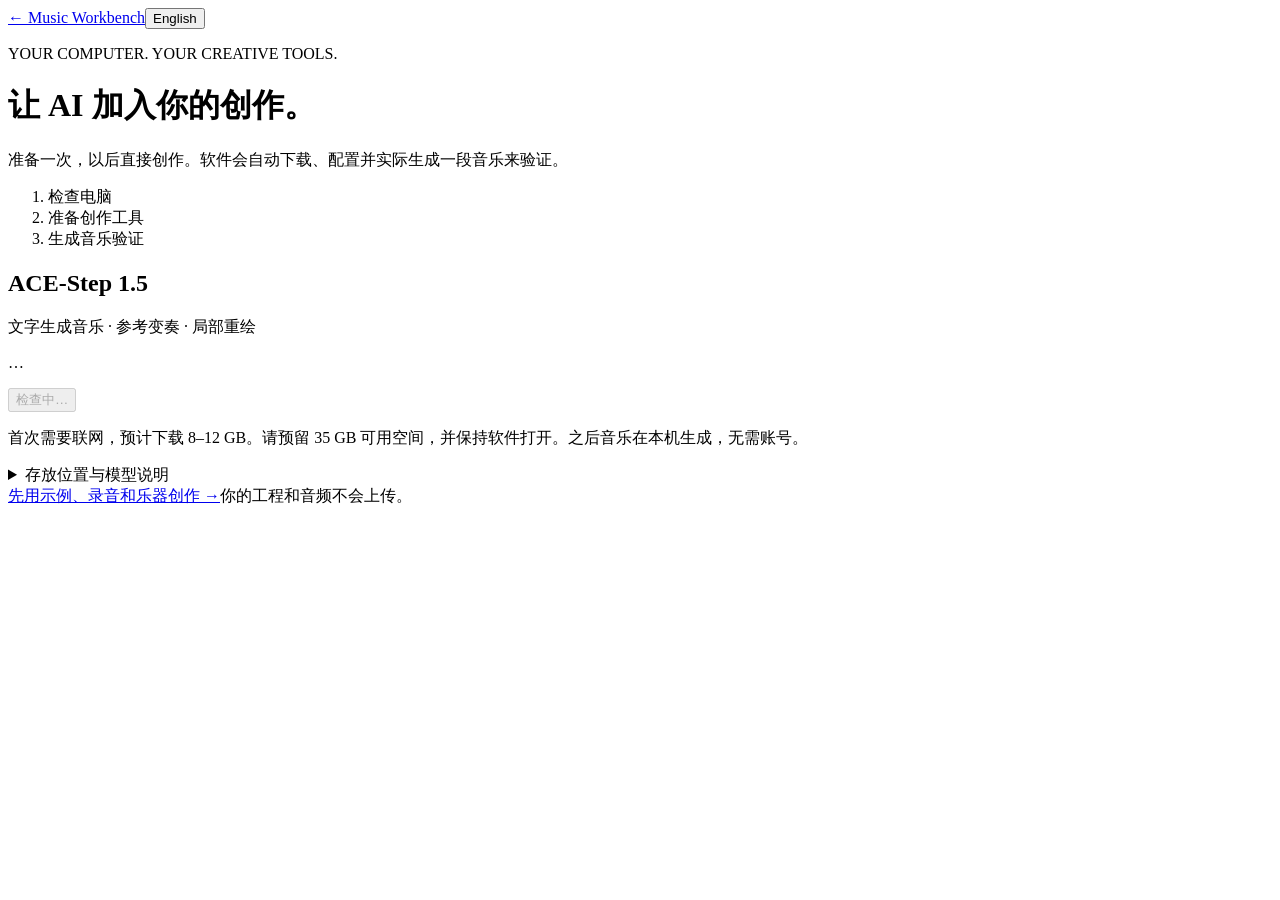
==== src/music_studio/ui/static/ai-setup.html @ f2aeacde "Ship Windows preview with local AI setup and guided first sketch" ====
<!doctype html>
<html lang="zh-CN">
  <head>
    <meta charset="utf-8" />
    <meta name="viewport" content="width=device-width, initial-scale=1" />
    <title>Music Workbench · AI</title>
    <link rel="stylesheet" href="/welcome.css" />
    <link rel="stylesheet" href="/ai-setup.css" />
    <script src="/ai-setup.js" defer></script>
  </head>
  <body>
    <main class="setup-page">
      <header class="welcome-top">
        <a href="/welcome.html">← Music Workbench</a
        ><button id="language">English</button>
      </header>
      <p class="eyebrow">YOUR COMPUTER. YOUR CREATIVE TOOLS.</p>
      <h1 id="title">让 AI 加入你的创作。</h1>
      <p class="setup-intro" id="intro">
        准备一次，以后直接创作。软件会自动下载、配置并实际生成一段音乐来验证。
      </p>
      <ol class="setup-steps">
        <li id="step-check">检查电脑</li>
        <li id="step-install">准备创作工具</li>
        <li id="step-verify">生成音乐验证</li>
      </ol>
      <section class="setup-panel">
        <div class="setup-panel-top">
          <div>
            <h2>ACE-Step 1.5</h2>
            <p id="features">文字生成音乐 · 参考变奏 · 局部重绘</p>
          </div>
          <span id="badge">…</span>
        </div>
        <p id="hardware" aria-live="polite"></p>
        <p id="space"></p>
        <p id="reason" role="alert"></p>
        <div class="install-progress" hidden>
          <p id="stage" aria-live="polite"></p>
          <progress id="progress" max="1" value="0"></progress>
          <p id="progress-hint"></p>
        </div>
        <div class="setup-actions">
          <button id="install" class="primary" disabled>检查中…</button
          ><button id="cancel" hidden>暂停准备</button
          ><a id="create" href="/welcome.html" hidden>开始创作 →</a>
        </div>
        <p class="setup-note" id="note">
          首次需要联网，预计下载 8–12 GB。请预留 35 GB
          可用空间，并保持软件打开。之后音乐在本机生成，无需账号。
        </p>
        <div id="verification" hidden>
          <h3 id="preview-title">这台电脑生成的第一段音乐</h3>
          <audio controls preload="none"></audio>
          <p id="preview-copy">
            验证通过后即可生成自己的素材，音乐质量仍由你试听和选择。
          </p>
        </div>
        <details>
          <summary id="details-title">存放位置与模型说明</summary>
          <p id="directory"></p>
          <p id="details-copy">
            AI
            工具单独保存，升级或卸载程序不会删除你的作品与模型。暂停后可继续，已下载并校验的文件会复用。
          </p>
          <a
            href="https://github.com/ace-step/ACE-Step-1.5"
            target="_blank"
            rel="noreferrer"
            >ACE-Step · MIT ↗</a
          >
        </details>
        <details id="failure" hidden>
          <summary id="failure-title">查看错误详情</summary>
          <pre id="error"></pre>
        </details>
      </section>
      <footer>
        <a href="/welcome.html" id="skip">先用示例、录音和乐器创作 →</a
        ><span id="local">你的工程和音频不会上传。</span>
      </footer>
    </main>
  </body>
</html>
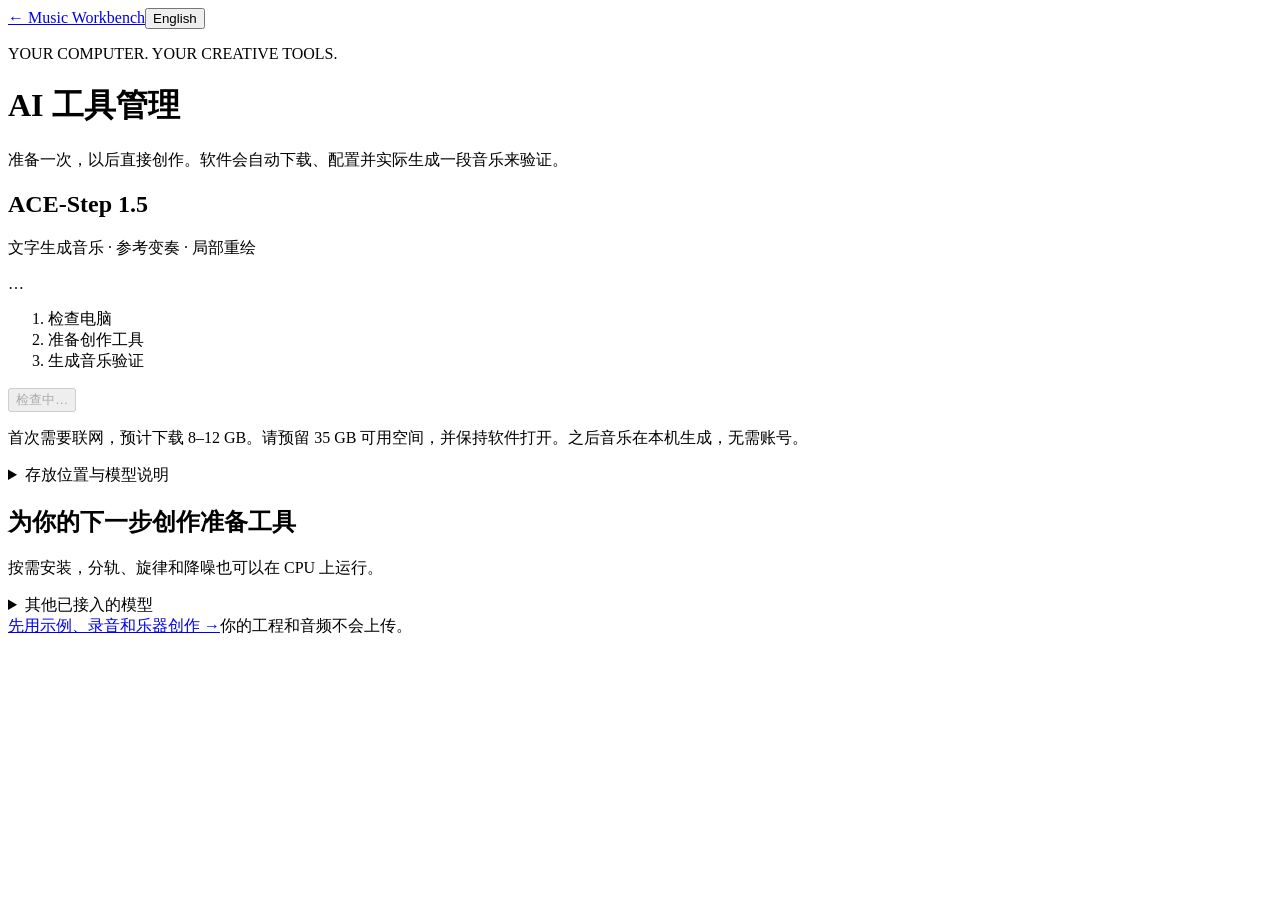
==== commit fcb9a1e2: "Add managed CPU AI tool packs and workstation setup flows" ====
--- a/src/music_studio/ui/static/ai-setup.html
+++ b/src/music_studio/ui/static/ai-setup.html
@@ -7,6 +7,7 @@
     <link rel="stylesheet" href="/welcome.css" />
     <link rel="stylesheet" href="/ai-setup.css" />
     <script src="/ai-setup.js" defer></script>
+    <script src="/model-setup.js" defer></script>
   </head>
   <body>
     <main class="setup-page">
@@ -15,16 +16,11 @@
         ><button id="language">English</button>
       </header>
       <p class="eyebrow">YOUR COMPUTER. YOUR CREATIVE TOOLS.</p>
-      <h1 id="title">让 AI 加入你的创作。</h1>
+      <h1 id="title">AI 工具管理</h1>
       <p class="setup-intro" id="intro">
         准备一次，以后直接创作。软件会自动下载、配置并实际生成一段音乐来验证。
       </p>
-      <ol class="setup-steps">
-        <li id="step-check">检查电脑</li>
-        <li id="step-install">准备创作工具</li>
-        <li id="step-verify">生成音乐验证</li>
-      </ol>
-      <section class="setup-panel">
+      <section class="setup-panel" id="music-generation">
         <div class="setup-panel-top">
           <div>
             <h2>ACE-Step 1.5</h2>
@@ -32,6 +28,11 @@
           </div>
           <span id="badge">…</span>
         </div>
+        <ol class="setup-steps">
+          <li id="step-check">检查电脑</li>
+          <li id="step-install">准备创作工具</li>
+          <li id="step-verify">生成音乐验证</li>
+        </ol>
         <p id="hardware" aria-live="polite"></p>
         <p id="space"></p>
         <p id="reason" role="alert"></p>
@@ -75,6 +76,17 @@
           <pre id="error"></pre>
         </details>
       </section>
+      <section id="tool-packs" aria-labelledby="tools-title">
+        <h2 id="tools-title">为你的下一步创作准备工具</h2>
+        <p id="tools-intro">按需安装，分轨、旋律和降噪也可以在 CPU 上运行。</p>
+        <p id="tools-error" role="alert"></p>
+        <div id="tool-pack-list"></div>
+        <details class="manual-models">
+          <summary id="manual-title">其他已接入的模型</summary>
+          <p id="manual-copy">Mel-Band RoFormer 与 Qwen3-ASR 目前需要单独手动配置。可在工作台的模型列表检查当前环境。</p>
+          <a id="manual-link" href="/station.html?tools=all">打开工作台模型列表 →</a>
+        </details>
+      </section>
       <footer>
         <a href="/welcome.html" id="skip">先用示例、录音和乐器创作 →</a
         ><span id="local">你的工程和音频不会上传。</span>
